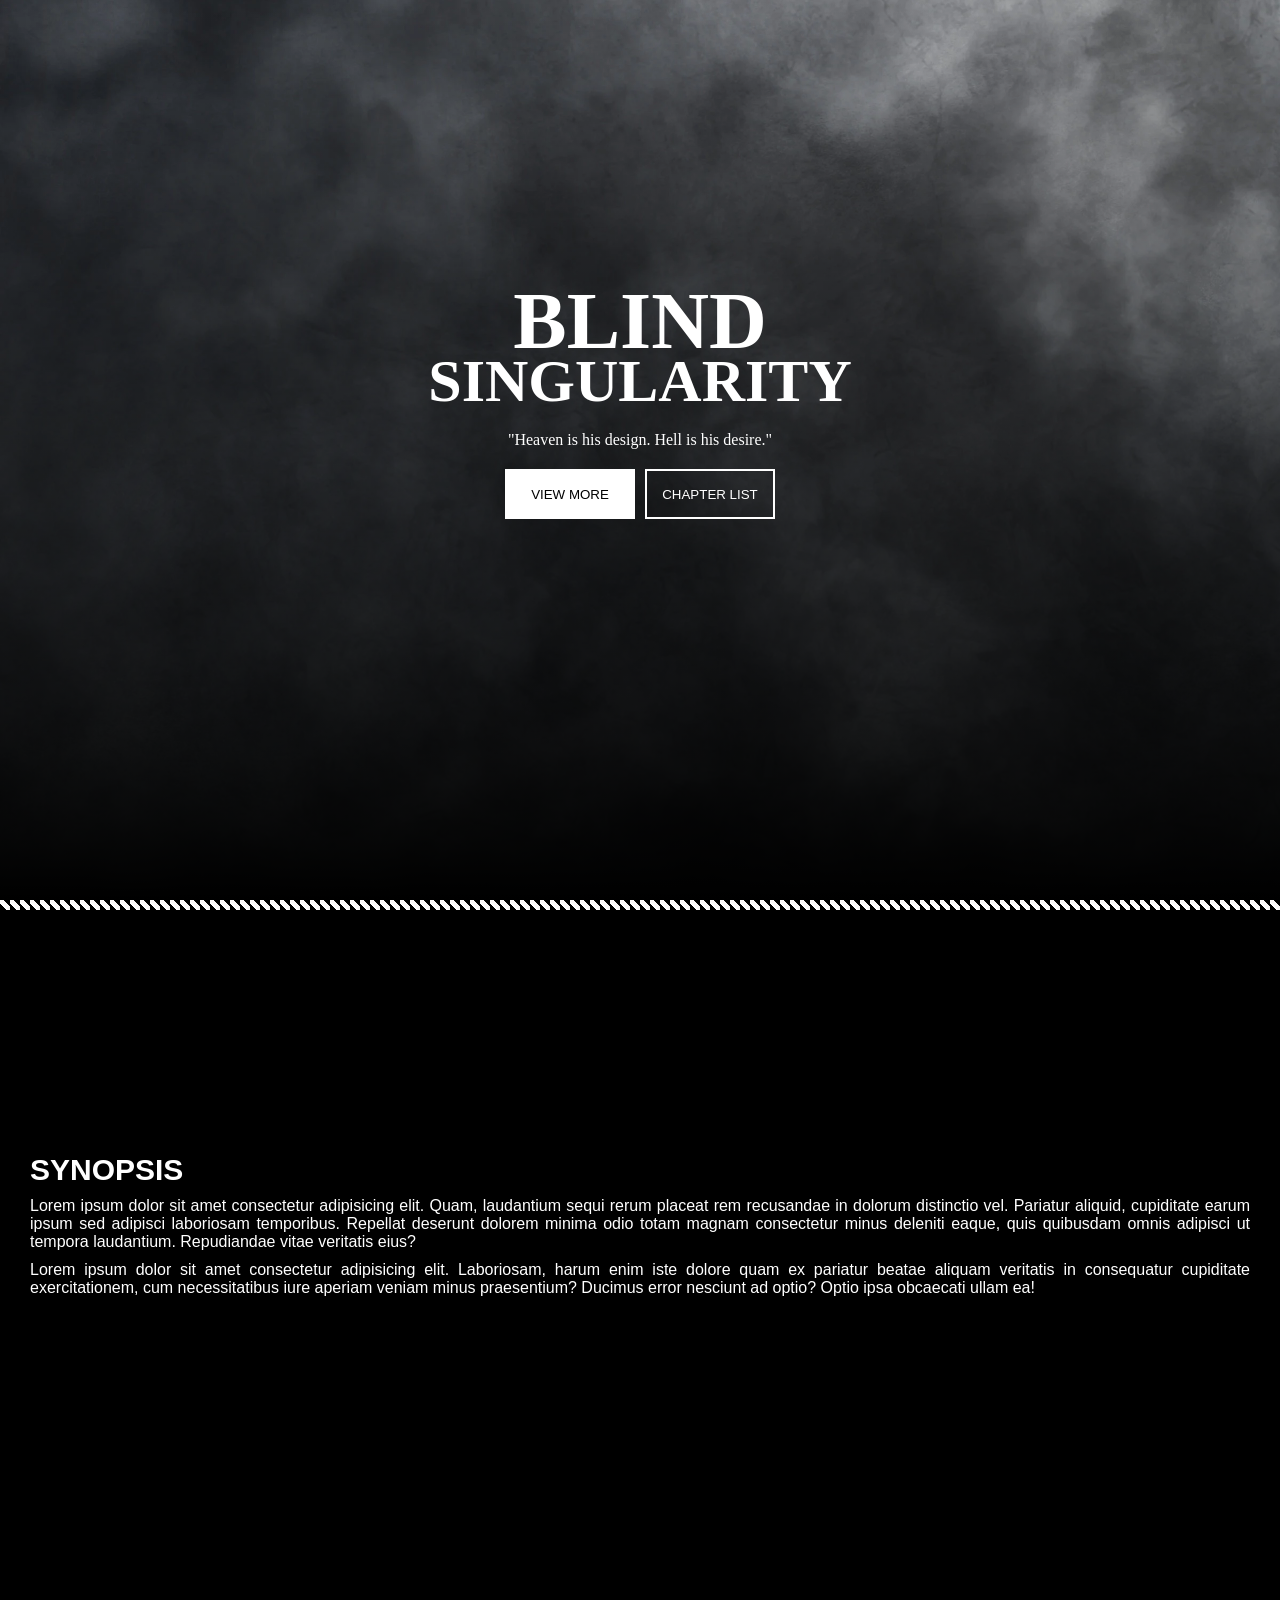
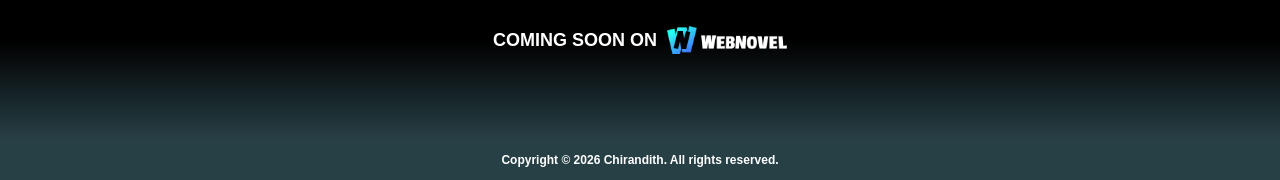
==== index.html @ eb38678b "Pending changes exported from your codespace" ====
<!DOCTYPE html>
<html lang="en">
<head>
    <meta charset="UTF-8">
    <meta name="viewport" content="width=device-width, initial-scale=1.0">
    <title>Blind Singularity</title>
    <link rel="stylesheet" href="/css/home.css">
        <link href="https://api.fontshare.com/v2/css?f[]=zodiak@800&display=swap" rel="stylesheet"> 
         <link href="https://api.fontshare.com/v2/css?f[]=gambarino@400&display=swap" rel="stylesheet"> 
          <link href="https://api.fontshare.com/v2/css?f[]=supreme@400&display=swap" rel="stylesheet"> 
          <link href="https://api.fontshare.com/v2/css?f[]=clash-display@600,700&display=swap" rel="stylesheet"> 
</head>
<body>

    <div class="flay">
        <div class="content">
            <div class="title">
                <h1 class="pt1">BLIND</h1>
                <h1 class="pt2">SINGULARITY</h1>
            </div>
            <p>"Heaven is his design. Hell is his desire."</p>
            <div class="buttons">
                <a href="#synop"><button>VIEW MORE</button></a>
                <button><a href="/chapters/chapterlist.html">CHAPTER LIST</a></button>
            </div>
        </div>
    </div>

    <div class="breaker">
        <hr>
    </div>

    <div class="slay" id="synop">
        <div class="content">
            <h3>SYNOPSIS</h3>
            <p>Lorem ipsum dolor sit amet consectetur adipisicing elit. Quam, laudantium sequi rerum placeat rem recusandae in dolorum distinctio vel. Pariatur aliquid, cupiditate earum ipsum sed adipisci laboriosam temporibus. Repellat deserunt dolorem minima odio totam magnam consectetur minus deleniti eaque, quis quibusdam omnis adipisci ut tempora laudantium. Repudiandae vitae veritatis eius?</p>
            <p>Lorem ipsum dolor sit amet consectetur adipisicing elit. Laboriosam, harum enim iste dolore quam ex pariatur beatae aliquam veritatis in consequatur cupiditate exercitationem, cum necessitatibus iure aperiam veniam minus praesentium? Ducimus error nesciunt ad optio? Optio ipsa obcaecati ullam ea!</p>
        </div>
    </div>

    <div class="tlay">
        <div class="content">
            <h1>COMING SOON ON</h1>
            <img src="/img/webnovel.png">
        </div>
    </div>

    <div class="footer">
        <h4>Copyright © 2026 Chirandith. All rights reserved.</h4>
    </div>
    
</body>
</html>
---- css/home.css ----
* {
    padding: 0;
    margin: 0;
}
a {
    color: white;
    text-decoration: none;
}


.flay {
    height: 100vh;
    width: 100%;
    background: linear-gradient(to top, black, transparent),url('../img/bg3.webp');
    background-size: cover;
    background-position: center;
    .content {
        display: flex;
        flex-direction: column;
        justify-content: center;
        align-items: center;
        height: 90vh;
        width: 100%;
        gap: 20px;
        .title {
            display: flex;
            flex-direction: column;
            align-items: center;
            color: white;
            h1 {
                line-height: 60px;
            }
            .pt1 {
                font-size: 80px;
                font-family: 'Zodiak', serif;
            }
            .pt2 {
                font-size: 60px;
                font-family: 'Gambarino', serif;
            }
        }
        p {
            color: white;
        }
        .buttons {
            display: flex;
            gap: 10px;
            button {
                width: 130px;
                height: 50px;
                background: transparent;
                border: 2px solid white;
                color: white;
            }
            button:first-child {
                background-color: white;
                color: black;
            }
        }
    }
}

.breaker {
    background: black;
    hr {
        height: 10px;
        background-image: linear-gradient(45deg,
            hsla(0, 12%, 97%, 0),
            hsla(0, 33%, 98%, 0) 33.33%,
            rgb(255, 254, 254) 33.33%,
            rgb(248, 245, 245) 66.67%,
            hsla(0, 25%, 98%, 0) 66.67%,
            hsla(0, 25%, 98%, 0) 100%);
        background-size: 10px 100%;
        width: 100%;
        border: none;
    }
}

.slay {
    height: 70vh;
    width: 100%;
    display: flex;
    justify-content: center;
    align-items: center;
    background-color: black;
    color: white;
    .content {
        margin-left: 30px;
        margin-right: 30px;
        display: flex;
        flex-direction: column;
        gap: 10px;
        h3 {
            font-size: 30px;
            font-family: 'Clash Display', sans-serif;
            font-weight: 700;
        }
        p {
            text-align: justify;
            font-family: 'Supreme', sans-serif;
        }
    }
}

.tlay {
    height: 200px;
    background: black;
    display: flex;
    flex-direction: column;
    justify-content: center;
    align-items: center;
    gap: 20px;
    background: linear-gradient(black,black,#274046);
    .content {
        color: white;
        display: flex;
        justify-content: center;
        align-items: center;
        gap: 10px;
        h1 {
            font-size: 18px;
            font-family: 'Clash Display', sans-serif;
            font-weight: 600;
        }
        img {
            width: 120px;
        }
    }
}

.footer {
    height: 40px;
    width: 100%;
    display: flex;
    justify-content: center;
    align-items: center;
    color: white;
    font-size: 12px;
    background: #274046;
    font-family: 'Supreme', sans-serif;
}
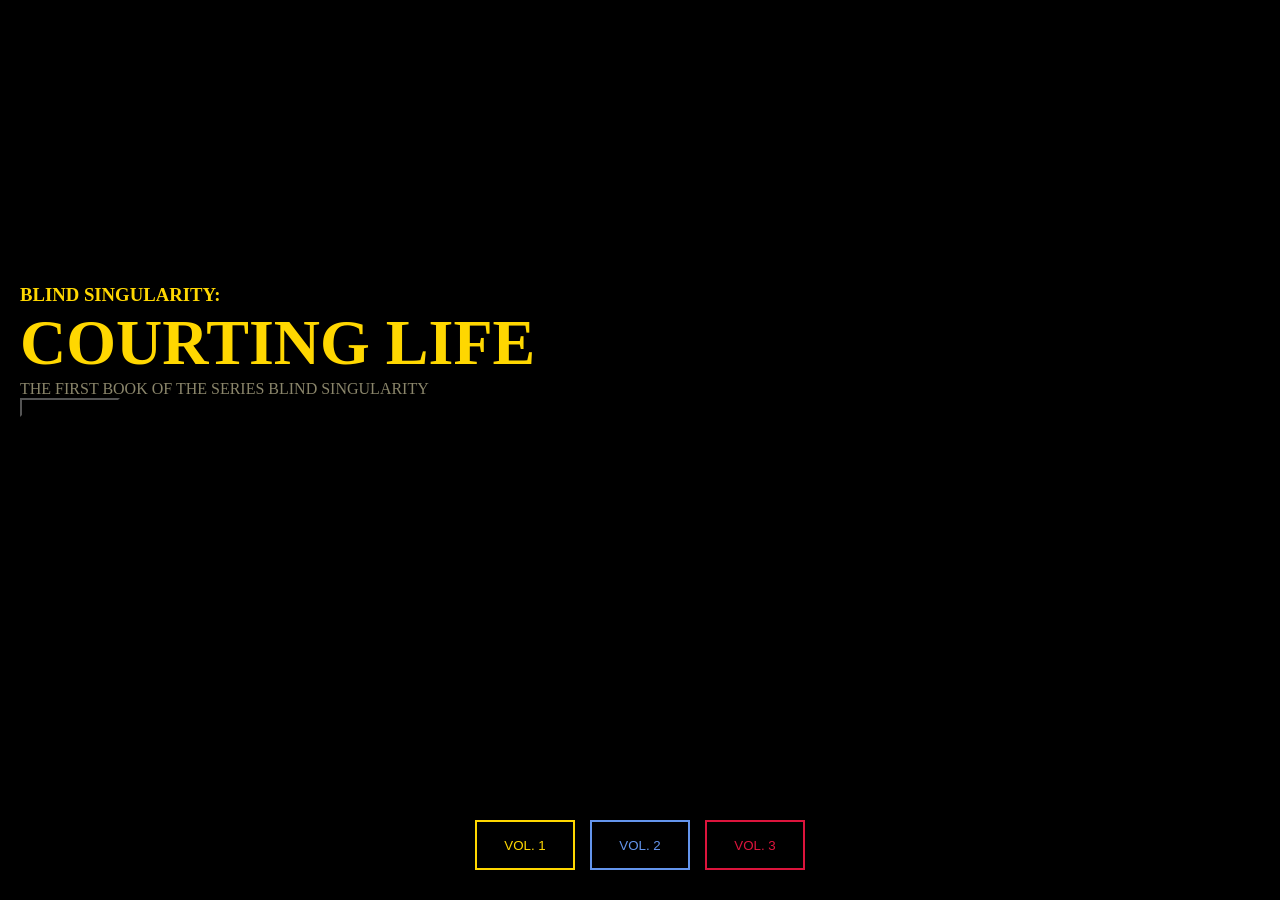
==== commit 59c6c8a1: "Pending changes exported from your codespace" ====
--- a/index.html
+++ b/index.html
@@ -3,51 +3,41 @@
 <head>
     <meta charset="UTF-8">
     <meta name="viewport" content="width=device-width, initial-scale=1.0">
-    <title>Blind Singularity</title>
-    <link rel="stylesheet" href="/css/home.css">
-        <link href="https://api.fontshare.com/v2/css?f[]=zodiak@800&display=swap" rel="stylesheet"> 
-         <link href="https://api.fontshare.com/v2/css?f[]=gambarino@400&display=swap" rel="stylesheet"> 
-          <link href="https://api.fontshare.com/v2/css?f[]=supreme@400&display=swap" rel="stylesheet"> 
-          <link href="https://api.fontshare.com/v2/css?f[]=clash-display@600,700&display=swap" rel="stylesheet"> 
+    <title>Document</title>
+    <link rel="stylesheet" href="css/index.css">
 </head>
 <body>
-
-    <div class="flay">
-        <div class="content">
-            <div class="title">
-                <h1 class="pt1">BLIND</h1>
-                <h1 class="pt2">SINGULARITY</h1>
+    <div class="grid">
+        <section id="sec1" class="slide one">
+            <div class="content">
+                <h3>BLIND SINGULARITY:</h3>
+                <h1>COURTING LIFE</h1>
+                <p>THE FIRST BOOK OF THE SERIES BLIND SINGULARITY</p>
+                <a href="/chapters/chapterlist.html"><button>CHAPTER LIST</button></a>
             </div>
-            <p>"Heaven is his design. Hell is his desire."</p>
-            <div class="buttons">
-                <a href="#synop"><button>VIEW MORE</button></a>
-                <button><a href="/chapters/chapterlist.html">CHAPTER LIST</a></button>
+        </section>
+        <section id="sec2" class="slide two">
+            <div class="content">
+                <h3>BLIND SINGULARITY:</h3>
+                <h1>CHROME</h1>
+                <p>THE SECOND BOOK OF THE SERIES BLIND SINGULARITY</p>
             </div>
-        </div>
+        </section>
+        <section id="sec3" class="slide three">
+            <div class="content">
+                <h3>BLIND SINGULARITY:</h3>
+                <h1>BEYOND</h1>
+                <p>THE THIRD BOOK OF THE SERIES BLIND SINGULARITY</p>
+            </div>
+        </section>
     </div>
 
-    <div class="breaker">
-        <hr>
-    </div>
+    <nav class="nav">
+        <a href="#sec1"><button class="navbtn vol1">VOL. 1</button></a>
+        <a href="#sec2"><button class="navbtn vol2">VOL. 2</button></a>
+        <a href="#sec3"><button class="navbtn vol3">VOL. 3</button></a>
+    </nav>
 
-    <div class="slay" id="synop">
-        <div class="content">
-            <h3>SYNOPSIS</h3>
-            <p>Lorem ipsum dolor sit amet consectetur adipisicing elit. Quam, laudantium sequi rerum placeat rem recusandae in dolorum distinctio vel. Pariatur aliquid, cupiditate earum ipsum sed adipisci laboriosam temporibus. Repellat deserunt dolorem minima odio totam magnam consectetur minus deleniti eaque, quis quibusdam omnis adipisci ut tempora laudantium. Repudiandae vitae veritatis eius?</p>
-            <p>Lorem ipsum dolor sit amet consectetur adipisicing elit. Laboriosam, harum enim iste dolore quam ex pariatur beatae aliquam veritatis in consequatur cupiditate exercitationem, cum necessitatibus iure aperiam veniam minus praesentium? Ducimus error nesciunt ad optio? Optio ipsa obcaecati ullam ea!</p>
-        </div>
-    </div>
 
-    <div class="tlay">
-        <div class="content">
-            <h1>COMING SOON ON</h1>
-            <img src="/img/webnovel.png">
-        </div>
-    </div>
-
-    <div class="footer">
-        <h4>Copyright © 2026 Chirandith. All rights reserved.</h4>
-    </div>
-    
 </body>
-</html>
+</html>
--- a/css/index.css
+++ b/css/index.css
@@ -0,0 +1,119 @@
+* {
+    margin: 0;
+    padding: 0;
+    background: black;
+}
+
+.grid{
+    display: flex;
+    width: 100vw;
+    height: 100vh;
+    overflow-x: auto;
+    overflow-y: hidden;
+    scroll-snap-type: x mandatory;
+    scroll-behavior: smooth;
+}
+
+.slide {
+    flex: 0 0 100vw;
+    height: 100vh;
+    scroll-snap-align: start;
+    display: flex;
+    flex-direction: column;
+    justify-content: center;
+}
+
+.one {
+    .content {
+        margin-left: 20px;
+        margin-bottom: 200px;
+        background-color: #000; 
+        color: gold;
+        h1 {
+            font-size: 64px;
+        }
+        p {
+            color: rgb(138, 133, 106);
+        }
+    }
+}
+.two {
+    .content {
+        margin-left: 20px;
+        margin-bottom: 200px;
+        background-color: #000; 
+        color: #6495ED;
+        h1 {
+            font-size: 75px;
+        }
+        p {
+            color: #7a88a0;
+        }
+    }
+}
+.three {
+    .content {
+        margin-left: 20px;
+        margin-bottom: 200px;
+        background-color: #000; 
+        color: #DC143C;
+        h1 {
+            font-size: 75px;
+        }
+        p {
+            color: #a37880;
+        }
+    }
+}
+
+.nav {
+    position: fixed;
+    bottom: 30px;         
+    left: 50%;
+    transform: translateX(-50%); 
+    display: flex;
+    gap: 15px;             
+    z-index: 10;         
+}
+
+.navbtn {
+    color: #333;
+    border: none;
+    height: 50px;
+    width: 100px;
+    transition: ease-in all 200ms;
+}
+
+.vol1 {
+    border: 2px solid gold;
+    color: gold;
+}
+.vol1:hover {
+    color: white;
+    background-color: gold;
+    transform: translateY(-2px);
+}
+
+.vol2 {
+    border: 2px solid #6495ED;
+    color: #6495ED;
+}
+.vol2:hover {
+    color: white;
+    background-color: #6495ED;
+    transform: translateY(-2px);
+}
+
+.vol3 {
+    border: 2px solid #DC143C;
+    color: #DC143C;
+}
+.vol3:hover {
+    color: white;
+    background-color: #DC143C;
+    transform: translateY(-2px);
+}
+
+
+
+
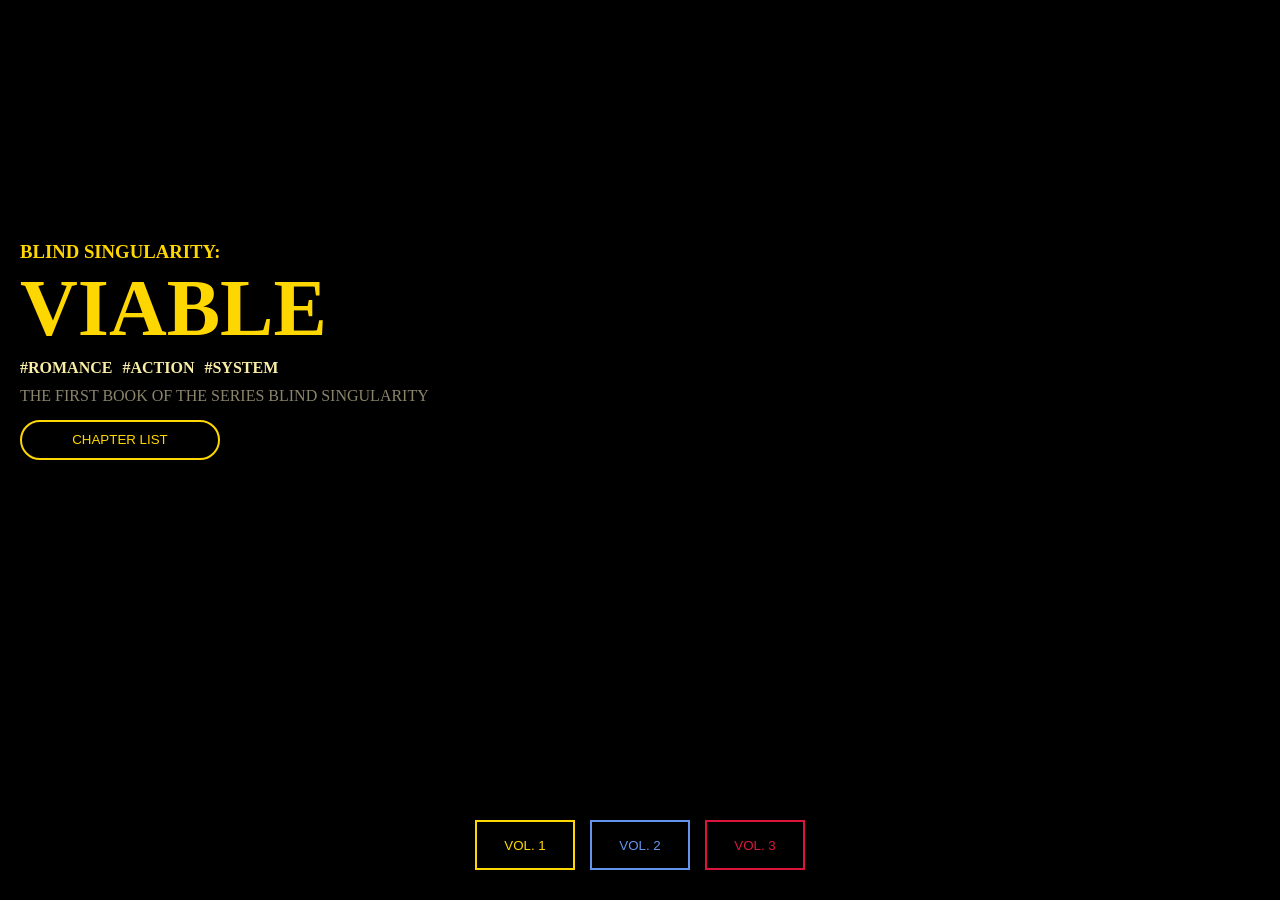
==== commit fa658694: "Pending changes exported from your codespace" ====
--- a/index.html
+++ b/index.html
@@ -5,13 +5,16 @@
     <meta name="viewport" content="width=device-width, initial-scale=1.0">
     <title>Document</title>
     <link rel="stylesheet" href="css/index.css">
+    <link href="https://api.fontshare.com/v2/css?f[]=neco@500&f[]=sentient@700&f[]=general-sans@600&display=swap" rel="stylesheet">
+     <link href="https://api.fontshare.com/v2/css?f[]=zodiak@800,900&display=swap" rel="stylesheet">  
 </head>
 <body>
     <div class="grid">
         <section id="sec1" class="slide one">
             <div class="content">
                 <h3>BLIND SINGULARITY:</h3>
-                <h1>COURTING LIFE</h1>
+                <h1>VIABLE</h1>
+                <h4><span>#ROMANCE</span><span>#ACTION</span><span>#SYSTEM</span></h4>
                 <p>THE FIRST BOOK OF THE SERIES BLIND SINGULARITY</p>
                 <a href="/chapters/chapterlist.html"><button>CHAPTER LIST</button></a>
             </div>
@@ -21,6 +24,7 @@
                 <h3>BLIND SINGULARITY:</h3>
                 <h1>CHROME</h1>
                 <p>THE SECOND BOOK OF THE SERIES BLIND SINGULARITY</p>
+                <a href="#"><button>STARTING ON 2027</button></a>
             </div>
         </section>
         <section id="sec3" class="slide three">
@@ -28,6 +32,7 @@
                 <h3>BLIND SINGULARITY:</h3>
                 <h1>BEYOND</h1>
                 <p>THE THIRD BOOK OF THE SERIES BLIND SINGULARITY</p>
+                <a href="#"><button>UPCOMING</button></a>
             </div>
         </section>
     </div>
--- a/css/index.css
+++ b/css/index.css
@@ -2,6 +2,9 @@
     margin: 0;
     padding: 0;
     background: black;
+}
+button {
+    font-family: 'General Sans', sans-serif;
 }
 
 .grid{
@@ -29,11 +32,40 @@
         margin-bottom: 200px;
         background-color: #000; 
         color: gold;
+        h3 {
+            font-family: 'Zodiak', serif;
+        }
         h1 {
-            font-size: 64px;
+            font-size: 80px;
+            font-family: 'Zodiak', serif;
+        }
+        h4 {
+            padding-top: 5px;
+            padding-bottom: 10px;
+            display: flex;
+            gap: 10px;
+            color: rgb(250, 237, 165);
         }
         p {
             color: rgb(138, 133, 106);
+            font-family: 'Neco', serif;
+        }
+        button {
+            margin-top: 15px;
+            height: 40px;
+            width: 200px;
+            border: 2px solid gold;
+            border-radius: 20px;
+            color: gold;
+        }
+        button:hover {
+            margin-top: 15px;
+            height: 40px;
+            width: 200px;
+            border: 2px solid gold;
+            border-radius: 20px;
+            color: white;
+            background: gold;
         }
     }
 }
@@ -43,11 +75,33 @@
         margin-bottom: 200px;
         background-color: #000; 
         color: #6495ED;
+        h3 {
+            font-family: 'Zodiak', serif;
+        }
         h1 {
-            font-size: 75px;
+            font-size: 70px;
+            font-family: 'Zodiak', serif;
         }
         p {
             color: #7a88a0;
+            font-family: 'Neco', serif;
+        }
+        button {
+            margin-top: 15px;
+            height: 40px;
+            width: 200px;
+            border: 2px solid #6495ED;
+            border-radius: 20px;
+            color: #6495ED;
+        }
+        button:hover {
+            margin-top: 15px;
+            height: 40px;
+            width: 200px;
+            border: 2px solid #6495ED;
+            border-radius: 20px;
+            color: white;
+            background: #6495ED;
         }
     }
 }
@@ -57,11 +111,33 @@
         margin-bottom: 200px;
         background-color: #000; 
         color: #DC143C;
+        h3 {
+            font-family: 'Zodiak', serif;
+        }
         h1 {
             font-size: 75px;
+            font-family: 'Zodiak', serif;
         }
         p {
             color: #a37880;
+            font-family: 'Neco', serif;
+        }
+        button {
+            margin-top: 15px;
+            height: 40px;
+            width: 200px;
+            border: 2px solid #DC143C;
+            border-radius: 20px;
+            color: #DC143C;
+        }
+        button:hover {
+            margin-top: 15px;
+            height: 40px;
+            width: 200px;
+            border: 2px solid #DC143C;
+            border-radius: 20px;
+            color: white;
+            background: #DC143C;
         }
     }
 }
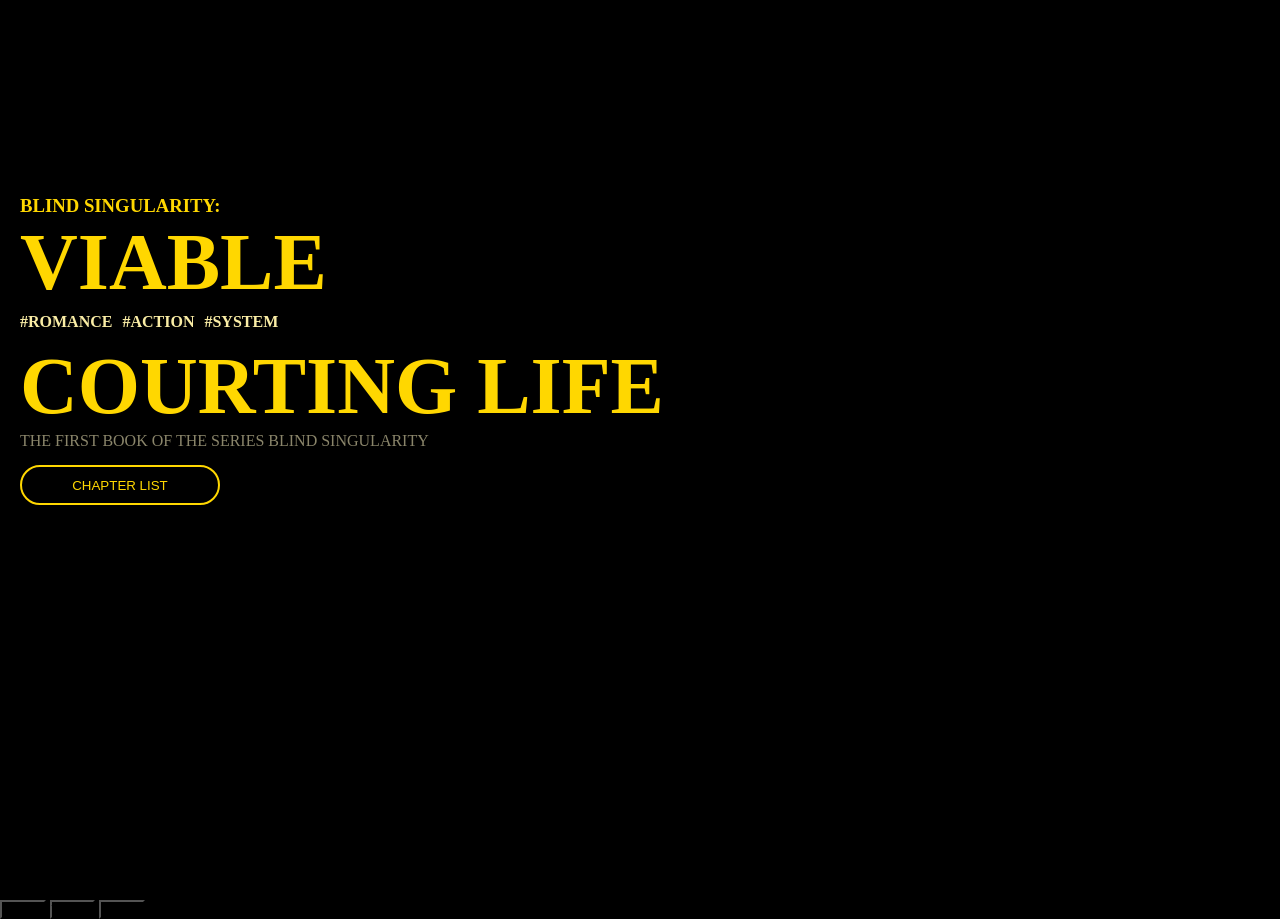
==== commit da5a3479: "Merge branch 'main' into codespace-curly-adventure-4j7gww9j797j3jg64" ====
--- a/index.html
+++ b/index.html
@@ -15,6 +15,7 @@
                 <h3>BLIND SINGULARITY:</h3>
                 <h1>VIABLE</h1>
                 <h4><span>#ROMANCE</span><span>#ACTION</span><span>#SYSTEM</span></h4>
+                <h1>COURTING LIFE</h1>
                 <p>THE FIRST BOOK OF THE SERIES BLIND SINGULARITY</p>
                 <a href="/chapters/chapterlist.html"><button>CHAPTER LIST</button></a>
             </div>
--- a/css/index.css
+++ b/css/index.css
@@ -66,6 +66,11 @@
             border-radius: 20px;
             color: white;
             background: gold;
+        h1 {
+            font-size: 64px;
+        }
+        p {
+            color: rgb(138, 133, 106);
         }
     }
 }
@@ -102,6 +107,11 @@
             border-radius: 20px;
             color: white;
             background: #6495ED;
+        h1 {
+            font-size: 75px;
+        }
+        p {
+            color: #7a88a0;
         }
     }
 }
@@ -138,6 +148,11 @@
             border-radius: 20px;
             color: white;
             background: #DC143C;
+        h1 {
+            font-size: 75px;
+        }
+        p {
+            color: #a37880;
         }
     }
 }
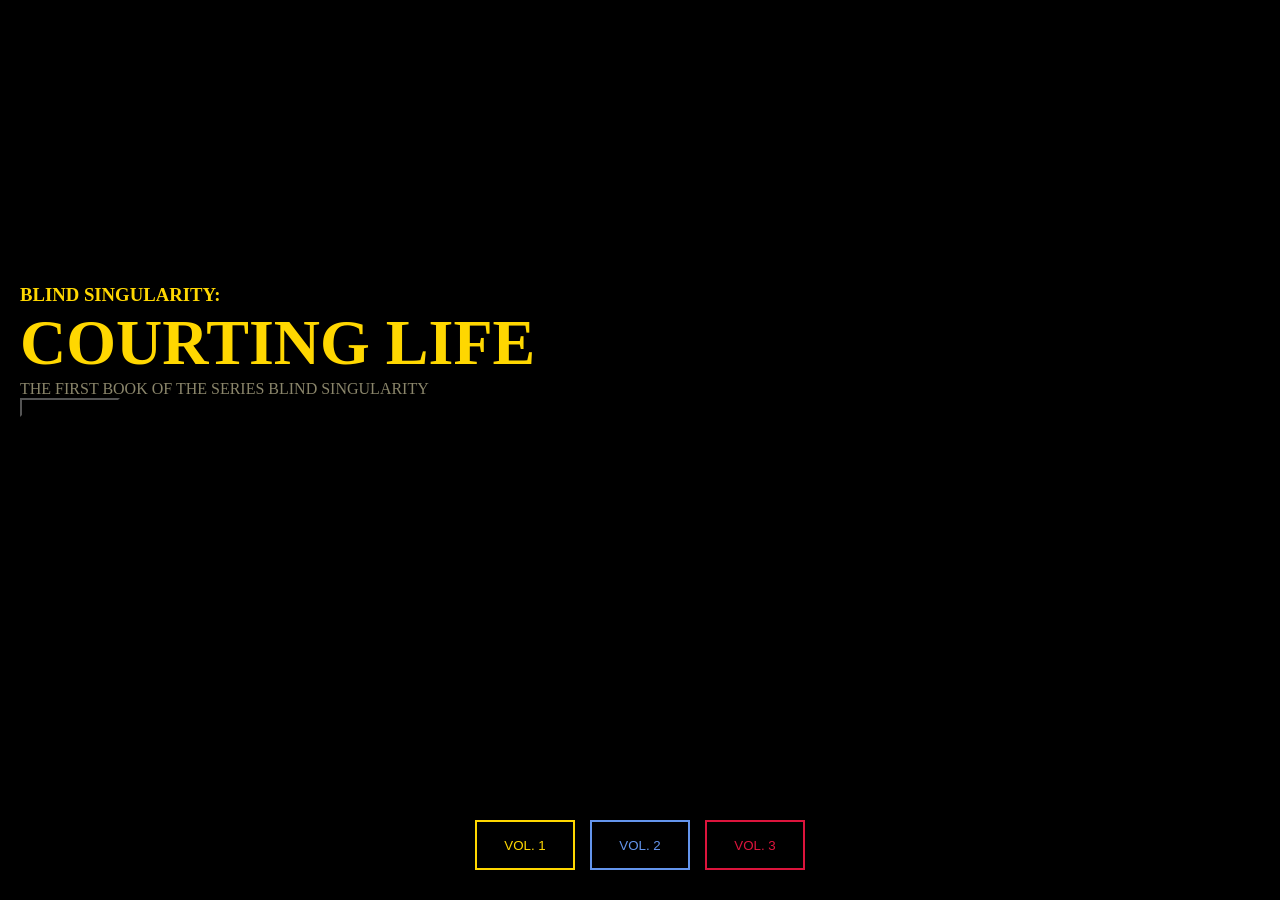
==== commit b7d6842d: "Revert "Pending changes exported from your codespace"" ====
--- a/index.html
+++ b/index.html
@@ -5,16 +5,12 @@
     <meta name="viewport" content="width=device-width, initial-scale=1.0">
     <title>Document</title>
     <link rel="stylesheet" href="css/index.css">
-    <link href="https://api.fontshare.com/v2/css?f[]=neco@500&f[]=sentient@700&f[]=general-sans@600&display=swap" rel="stylesheet">
-     <link href="https://api.fontshare.com/v2/css?f[]=zodiak@800,900&display=swap" rel="stylesheet">  
 </head>
 <body>
     <div class="grid">
         <section id="sec1" class="slide one">
             <div class="content">
                 <h3>BLIND SINGULARITY:</h3>
-                <h1>VIABLE</h1>
-                <h4><span>#ROMANCE</span><span>#ACTION</span><span>#SYSTEM</span></h4>
                 <h1>COURTING LIFE</h1>
                 <p>THE FIRST BOOK OF THE SERIES BLIND SINGULARITY</p>
                 <a href="/chapters/chapterlist.html"><button>CHAPTER LIST</button></a>
@@ -25,7 +21,6 @@
                 <h3>BLIND SINGULARITY:</h3>
                 <h1>CHROME</h1>
                 <p>THE SECOND BOOK OF THE SERIES BLIND SINGULARITY</p>
-                <a href="#"><button>STARTING ON 2027</button></a>
             </div>
         </section>
         <section id="sec3" class="slide three">
@@ -33,7 +28,6 @@
                 <h3>BLIND SINGULARITY:</h3>
                 <h1>BEYOND</h1>
                 <p>THE THIRD BOOK OF THE SERIES BLIND SINGULARITY</p>
-                <a href="#"><button>UPCOMING</button></a>
             </div>
         </section>
     </div>
--- a/css/index.css
+++ b/css/index.css
@@ -2,9 +2,6 @@
     margin: 0;
     padding: 0;
     background: black;
-}
-button {
-    font-family: 'General Sans', sans-serif;
 }
 
 .grid{
@@ -32,40 +29,6 @@
         margin-bottom: 200px;
         background-color: #000; 
         color: gold;
-        h3 {
-            font-family: 'Zodiak', serif;
-        }
-        h1 {
-            font-size: 80px;
-            font-family: 'Zodiak', serif;
-        }
-        h4 {
-            padding-top: 5px;
-            padding-bottom: 10px;
-            display: flex;
-            gap: 10px;
-            color: rgb(250, 237, 165);
-        }
-        p {
-            color: rgb(138, 133, 106);
-            font-family: 'Neco', serif;
-        }
-        button {
-            margin-top: 15px;
-            height: 40px;
-            width: 200px;
-            border: 2px solid gold;
-            border-radius: 20px;
-            color: gold;
-        }
-        button:hover {
-            margin-top: 15px;
-            height: 40px;
-            width: 200px;
-            border: 2px solid gold;
-            border-radius: 20px;
-            color: white;
-            background: gold;
         h1 {
             font-size: 64px;
         }
@@ -80,33 +43,6 @@
         margin-bottom: 200px;
         background-color: #000; 
         color: #6495ED;
-        h3 {
-            font-family: 'Zodiak', serif;
-        }
-        h1 {
-            font-size: 70px;
-            font-family: 'Zodiak', serif;
-        }
-        p {
-            color: #7a88a0;
-            font-family: 'Neco', serif;
-        }
-        button {
-            margin-top: 15px;
-            height: 40px;
-            width: 200px;
-            border: 2px solid #6495ED;
-            border-radius: 20px;
-            color: #6495ED;
-        }
-        button:hover {
-            margin-top: 15px;
-            height: 40px;
-            width: 200px;
-            border: 2px solid #6495ED;
-            border-radius: 20px;
-            color: white;
-            background: #6495ED;
         h1 {
             font-size: 75px;
         }
@@ -121,33 +57,6 @@
         margin-bottom: 200px;
         background-color: #000; 
         color: #DC143C;
-        h3 {
-            font-family: 'Zodiak', serif;
-        }
-        h1 {
-            font-size: 75px;
-            font-family: 'Zodiak', serif;
-        }
-        p {
-            color: #a37880;
-            font-family: 'Neco', serif;
-        }
-        button {
-            margin-top: 15px;
-            height: 40px;
-            width: 200px;
-            border: 2px solid #DC143C;
-            border-radius: 20px;
-            color: #DC143C;
-        }
-        button:hover {
-            margin-top: 15px;
-            height: 40px;
-            width: 200px;
-            border: 2px solid #DC143C;
-            border-radius: 20px;
-            color: white;
-            background: #DC143C;
         h1 {
             font-size: 75px;
         }
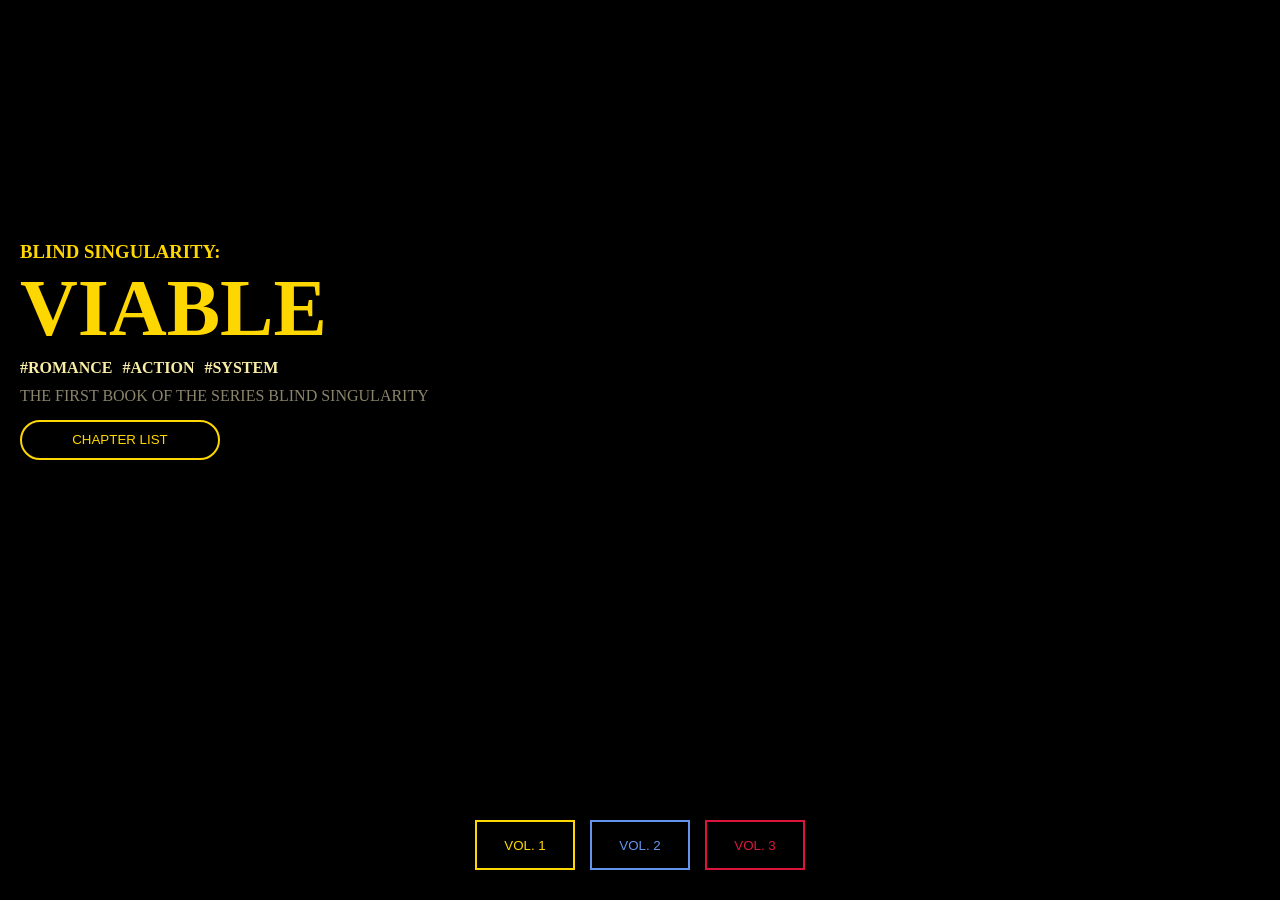
==== commit 2820cb76: "Pending changes exported from your codespace" ====
--- a/index.html
+++ b/index.html
@@ -5,13 +5,16 @@
     <meta name="viewport" content="width=device-width, initial-scale=1.0">
     <title>Document</title>
     <link rel="stylesheet" href="css/index.css">
+    <link href="https://api.fontshare.com/v2/css?f[]=neco@500&f[]=sentient@700&f[]=general-sans@600&display=swap" rel="stylesheet">
+     <link href="https://api.fontshare.com/v2/css?f[]=zodiak@800,900&display=swap" rel="stylesheet">  
 </head>
 <body>
     <div class="grid">
         <section id="sec1" class="slide one">
             <div class="content">
                 <h3>BLIND SINGULARITY:</h3>
-                <h1>COURTING LIFE</h1>
+                <h1>VIABLE</h1>
+                <h4><span>#ROMANCE</span><span>#ACTION</span><span>#SYSTEM</span></h4>
                 <p>THE FIRST BOOK OF THE SERIES BLIND SINGULARITY</p>
                 <a href="/chapters/chapterlist.html"><button>CHAPTER LIST</button></a>
             </div>
@@ -21,6 +24,7 @@
                 <h3>BLIND SINGULARITY:</h3>
                 <h1>CHROME</h1>
                 <p>THE SECOND BOOK OF THE SERIES BLIND SINGULARITY</p>
+                <a href="#"><button>STARTING ON 2027</button></a>
             </div>
         </section>
         <section id="sec3" class="slide three">
@@ -28,6 +32,7 @@
                 <h3>BLIND SINGULARITY:</h3>
                 <h1>BEYOND</h1>
                 <p>THE THIRD BOOK OF THE SERIES BLIND SINGULARITY</p>
+                <a href="#"><button>UPCOMING</button></a>
             </div>
         </section>
     </div>
--- a/css/index.css
+++ b/css/index.css
@@ -2,6 +2,9 @@
     margin: 0;
     padding: 0;
     background: black;
+}
+button {
+    font-family: 'General Sans', sans-serif;
 }
 
 .grid{
@@ -29,11 +32,40 @@
         margin-bottom: 200px;
         background-color: #000; 
         color: gold;
+        h3 {
+            font-family: 'Zodiak', serif;
+        }
         h1 {
-            font-size: 64px;
+            font-size: 80px;
+            font-family: 'Zodiak', serif;
+        }
+        h4 {
+            padding-top: 5px;
+            padding-bottom: 10px;
+            display: flex;
+            gap: 10px;
+            color: rgb(250, 237, 165);
         }
         p {
             color: rgb(138, 133, 106);
+            font-family: 'Neco', serif;
+        }
+        button {
+            margin-top: 15px;
+            height: 40px;
+            width: 200px;
+            border: 2px solid gold;
+            border-radius: 20px;
+            color: gold;
+        }
+        button:hover {
+            margin-top: 15px;
+            height: 40px;
+            width: 200px;
+            border: 2px solid gold;
+            border-radius: 20px;
+            color: white;
+            background: gold;
         }
     }
 }
@@ -43,11 +75,33 @@
         margin-bottom: 200px;
         background-color: #000; 
         color: #6495ED;
+        h3 {
+            font-family: 'Zodiak', serif;
+        }
         h1 {
-            font-size: 75px;
+            font-size: 70px;
+            font-family: 'Zodiak', serif;
         }
         p {
             color: #7a88a0;
+            font-family: 'Neco', serif;
+        }
+        button {
+            margin-top: 15px;
+            height: 40px;
+            width: 200px;
+            border: 2px solid #6495ED;
+            border-radius: 20px;
+            color: #6495ED;
+        }
+        button:hover {
+            margin-top: 15px;
+            height: 40px;
+            width: 200px;
+            border: 2px solid #6495ED;
+            border-radius: 20px;
+            color: white;
+            background: #6495ED;
         }
     }
 }
@@ -57,11 +111,33 @@
         margin-bottom: 200px;
         background-color: #000; 
         color: #DC143C;
+        h3 {
+            font-family: 'Zodiak', serif;
+        }
         h1 {
             font-size: 75px;
+            font-family: 'Zodiak', serif;
         }
         p {
             color: #a37880;
+            font-family: 'Neco', serif;
+        }
+        button {
+            margin-top: 15px;
+            height: 40px;
+            width: 200px;
+            border: 2px solid #DC143C;
+            border-radius: 20px;
+            color: #DC143C;
+        }
+        button:hover {
+            margin-top: 15px;
+            height: 40px;
+            width: 200px;
+            border: 2px solid #DC143C;
+            border-radius: 20px;
+            color: white;
+            background: #DC143C;
         }
     }
 }
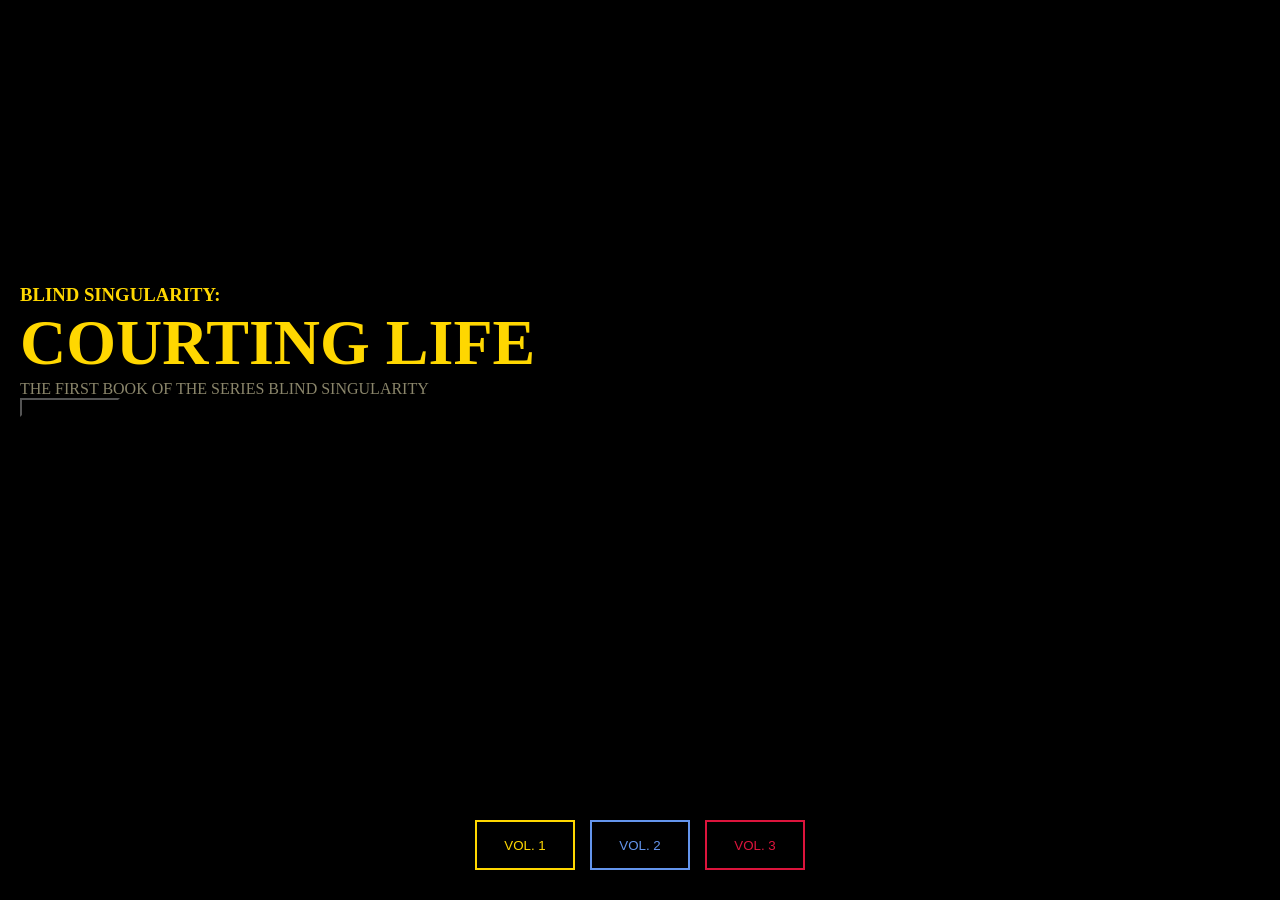
==== commit 5b869578: "Revert "Pending changes exported from your codespace"" ====
--- a/index.html
+++ b/index.html
@@ -5,16 +5,13 @@
     <meta name="viewport" content="width=device-width, initial-scale=1.0">
     <title>Document</title>
     <link rel="stylesheet" href="css/index.css">
-    <link href="https://api.fontshare.com/v2/css?f[]=neco@500&f[]=sentient@700&f[]=general-sans@600&display=swap" rel="stylesheet">
-     <link href="https://api.fontshare.com/v2/css?f[]=zodiak@800,900&display=swap" rel="stylesheet">  
 </head>
 <body>
     <div class="grid">
         <section id="sec1" class="slide one">
             <div class="content">
                 <h3>BLIND SINGULARITY:</h3>
-                <h1>VIABLE</h1>
-                <h4><span>#ROMANCE</span><span>#ACTION</span><span>#SYSTEM</span></h4>
+                <h1>COURTING LIFE</h1>
                 <p>THE FIRST BOOK OF THE SERIES BLIND SINGULARITY</p>
                 <a href="/chapters/chapterlist.html"><button>CHAPTER LIST</button></a>
             </div>
@@ -24,7 +21,6 @@
                 <h3>BLIND SINGULARITY:</h3>
                 <h1>CHROME</h1>
                 <p>THE SECOND BOOK OF THE SERIES BLIND SINGULARITY</p>
-                <a href="#"><button>STARTING ON 2027</button></a>
             </div>
         </section>
         <section id="sec3" class="slide three">
@@ -32,7 +28,6 @@
                 <h3>BLIND SINGULARITY:</h3>
                 <h1>BEYOND</h1>
                 <p>THE THIRD BOOK OF THE SERIES BLIND SINGULARITY</p>
-                <a href="#"><button>UPCOMING</button></a>
             </div>
         </section>
     </div>
--- a/css/index.css
+++ b/css/index.css
@@ -2,9 +2,6 @@
     margin: 0;
     padding: 0;
     background: black;
-}
-button {
-    font-family: 'General Sans', sans-serif;
 }
 
 .grid{
@@ -32,40 +29,11 @@
         margin-bottom: 200px;
         background-color: #000; 
         color: gold;
-        h3 {
-            font-family: 'Zodiak', serif;
-        }
         h1 {
-            font-size: 80px;
-            font-family: 'Zodiak', serif;
-        }
-        h4 {
-            padding-top: 5px;
-            padding-bottom: 10px;
-            display: flex;
-            gap: 10px;
-            color: rgb(250, 237, 165);
+            font-size: 64px;
         }
         p {
             color: rgb(138, 133, 106);
-            font-family: 'Neco', serif;
-        }
-        button {
-            margin-top: 15px;
-            height: 40px;
-            width: 200px;
-            border: 2px solid gold;
-            border-radius: 20px;
-            color: gold;
-        }
-        button:hover {
-            margin-top: 15px;
-            height: 40px;
-            width: 200px;
-            border: 2px solid gold;
-            border-radius: 20px;
-            color: white;
-            background: gold;
         }
     }
 }
@@ -75,33 +43,11 @@
         margin-bottom: 200px;
         background-color: #000; 
         color: #6495ED;
-        h3 {
-            font-family: 'Zodiak', serif;
-        }
         h1 {
-            font-size: 70px;
-            font-family: 'Zodiak', serif;
+            font-size: 75px;
         }
         p {
             color: #7a88a0;
-            font-family: 'Neco', serif;
-        }
-        button {
-            margin-top: 15px;
-            height: 40px;
-            width: 200px;
-            border: 2px solid #6495ED;
-            border-radius: 20px;
-            color: #6495ED;
-        }
-        button:hover {
-            margin-top: 15px;
-            height: 40px;
-            width: 200px;
-            border: 2px solid #6495ED;
-            border-radius: 20px;
-            color: white;
-            background: #6495ED;
         }
     }
 }
@@ -111,33 +57,11 @@
         margin-bottom: 200px;
         background-color: #000; 
         color: #DC143C;
-        h3 {
-            font-family: 'Zodiak', serif;
-        }
         h1 {
             font-size: 75px;
-            font-family: 'Zodiak', serif;
         }
         p {
             color: #a37880;
-            font-family: 'Neco', serif;
-        }
-        button {
-            margin-top: 15px;
-            height: 40px;
-            width: 200px;
-            border: 2px solid #DC143C;
-            border-radius: 20px;
-            color: #DC143C;
-        }
-        button:hover {
-            margin-top: 15px;
-            height: 40px;
-            width: 200px;
-            border: 2px solid #DC143C;
-            border-radius: 20px;
-            color: white;
-            background: #DC143C;
         }
     }
 }
